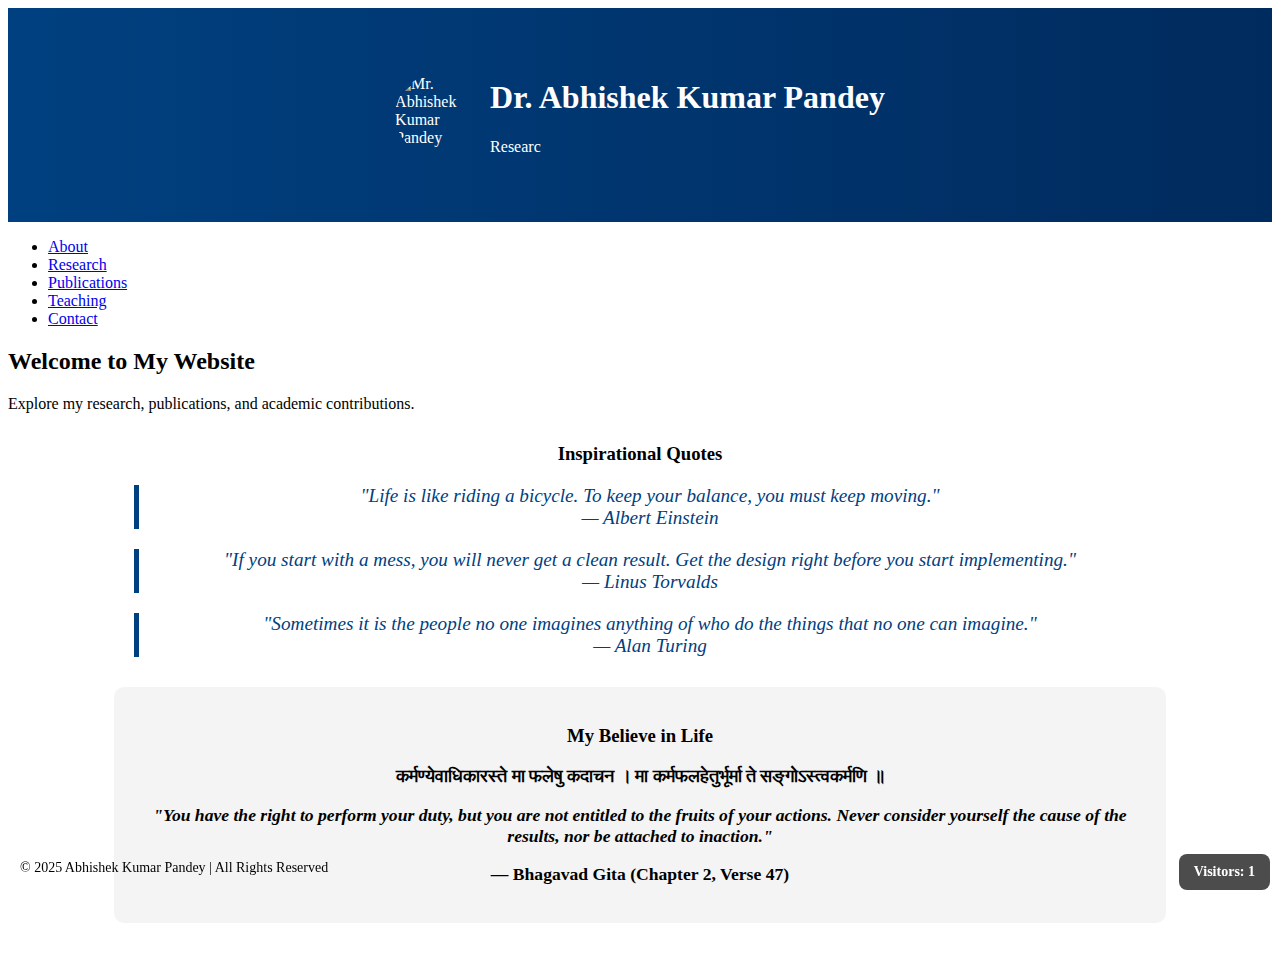
==== index.html @ ac7c7ecc "Add files via upload" ====
<!DOCTYPE html>
<html lang="en">
<head>
    <meta charset="UTF-8">
    <meta name="viewport" content="width=device-width, initial-scale=1.0">
    <title>Mr. Abhishek Kumar Pandey - Academic Website</title>
    <link rel="stylesheet" href="style.css">
    <script defer src="script.js"></script>
</head>
<body>
    <header>
    <div class="header-content">
        <img src="images/profile.jpg" alt="Mr. Abhishek Kumar Pandey" class="profile-img">
        <div>
            <h1>Dr. Abhishek Kumar Pandey</h1>
            <p><span id="typing-text"></span></p>
        </div>
    </div>
</header>

    <nav>
        <ul>
            <li><a href="about.html">About</a></li>
            <li><a href="research.html">Research</a></li>
            <li><a href="publications.html">Publications</a></li>
            <li><a href="teaching.html">Teaching</a></li>
            <li><a href="contact.html">Contact</a></li>
        </ul>
    </nav>

    <section>
        <h2>Welcome to My Website</h2>
        <p>Explore my research, publications, and academic contributions.</p>

        <!-- Quotes Section -->
        <div class="quotes">
            <h3>Inspirational Quotes</h3>
            <blockquote>
                "Life is like riding a bicycle. To keep your balance, you must keep moving."  
                <br>— Albert Einstein
            </blockquote>
            <blockquote>
                "If you start with a mess, you will never get a clean result. Get the design right before you start implementing."  
                <br>— Linus Torvalds
            </blockquote>
            <blockquote>
                "Sometimes it is the people no one imagines anything of who do the things that no one can imagine."  
                <br>— Alan Turing
            </blockquote>
        </div>

        <!-- Bhagavad Gita Shloka -->
        <div class="shloka">
            <h3>My Believe in Life</h3>
            <p>
                कर्मण्येवाधिकारस्ते मा फलेषु कदाचन ।  
                मा कर्मफलहेतुर्भूर्मा ते सङ्गोऽस्त्वकर्मणि ॥
            </p>
            <p><i>"You have the right to perform your duty, but you are not entitled to the fruits of your actions.  
            Never consider yourself the cause of the results, nor be attached to inaction."</i></p>
            <p>— Bhagavad Gita (Chapter 2, Verse 47)</p>
        </div>
    </section>

    <footer>
        <p>&copy; 2025 Abhishek Kumar Pandey | All Rights Reserved</p>
    </footer>

    <!-- Visitor Counter (Now in Bottom Right) -->
    <div id="visitor-counter">Visitors: <span id="visitor-count">0</span></div>

</body>
</html>
---- style.css ----
/* Header with background image & styling */
header {
    text-align: center;
    padding: 50px 20px;
    background: linear-gradient(to right, #004080, #002b5e);
    color: white;
    position: relative;
    animation: fadeIn 1.5s ease-in-out;
}

/* Header content animation */
.header-content {
    animation: slideDown 1.2s ease-in-out;
}

/* Visitor Counter (Bottom Right) */
#visitor-counter {
    position: fixed;
    bottom: 10px;
    right: 10px;
    background: rgba(0, 0, 0, 0.7);
    color: white;
    padding: 10px 15px;
    border-radius: 8px;
    font-weight: bold;
    font-size: 14px;
}

/* Quotes and Shloka Styling */
.quotes, .shloka {
    margin: 30px auto;
    width: 80%;
    text-align: center;
}

blockquote {
    font-size: 1.2em;
    font-style: italic;
    color: #004080;
    margin: 20px 0;
    border-left: 5px solid #004080;
    padding-left: 15px;
}

.shloka {
    background: #f4f4f4;
    padding: 20px;
    border-radius: 10px;
}

.shloka p {
    font-size: 1.1em;
    font-weight: bold;
}

/* Smooth fade-in animation */
@keyframes fadeIn {
    from { opacity: 0; }
    to { opacity: 1; }
}

/* Smooth slide-down animation */
@keyframes slideDown {
    from { transform: translateY(-30px); opacity: 0; }
    to { transform: translateY(0); opacity: 1; }
}

/* Responsive Header */
@media (max-width: 768px) {
    header {
        padding: 30px 10px;
    }
    #typing-text {
        font-size: 1em;
    }
    #visitor-counter {
        font-size: 12px;
        padding: 8px;
    }
}
footer {
    position: fixed;
    bottom: 0;
    left: 0;
    width: auto;
    background: none; /* No background */
    color: black; /* Adjust text color as needed */
    padding: 10px 20px;
    font-size: 14px;
    text-align: left;
}
/* Header Profile Image */
.profile-img {
    width: 80px; /* Adjust size */
    height: 80px;
    border-radius: 50%; /* Makes it circular */
    object-fit: cover;
    margin-right: 15px;
}

/* Header Layout */
.header-content {
    display: flex;
    align-items: center;
    justify-content: center;
    text-align: left;
}

/* Full-width About Section */
.about-section {
    display: flex;
    flex-direction: column;
    align-items: center;
    text-align: center;
    padding: 40px;
}

/* Large Full-Width Image */
.about-img {
    width: 100%; /* Takes full width */
    max-width: 600px; /* Adjust max size */
    height: auto;
    border-radius: 10px; /* Optional: Slightly rounded corners */
    box-shadow: 0px 4px 10px rgba(0, 0, 0, 0.2);
    margin-bottom: 20px;
}

/* About Text Styling */
.about-text {
    max-width: 800px;
    font-size: 1.1em;
    line-height: 1.6;
}
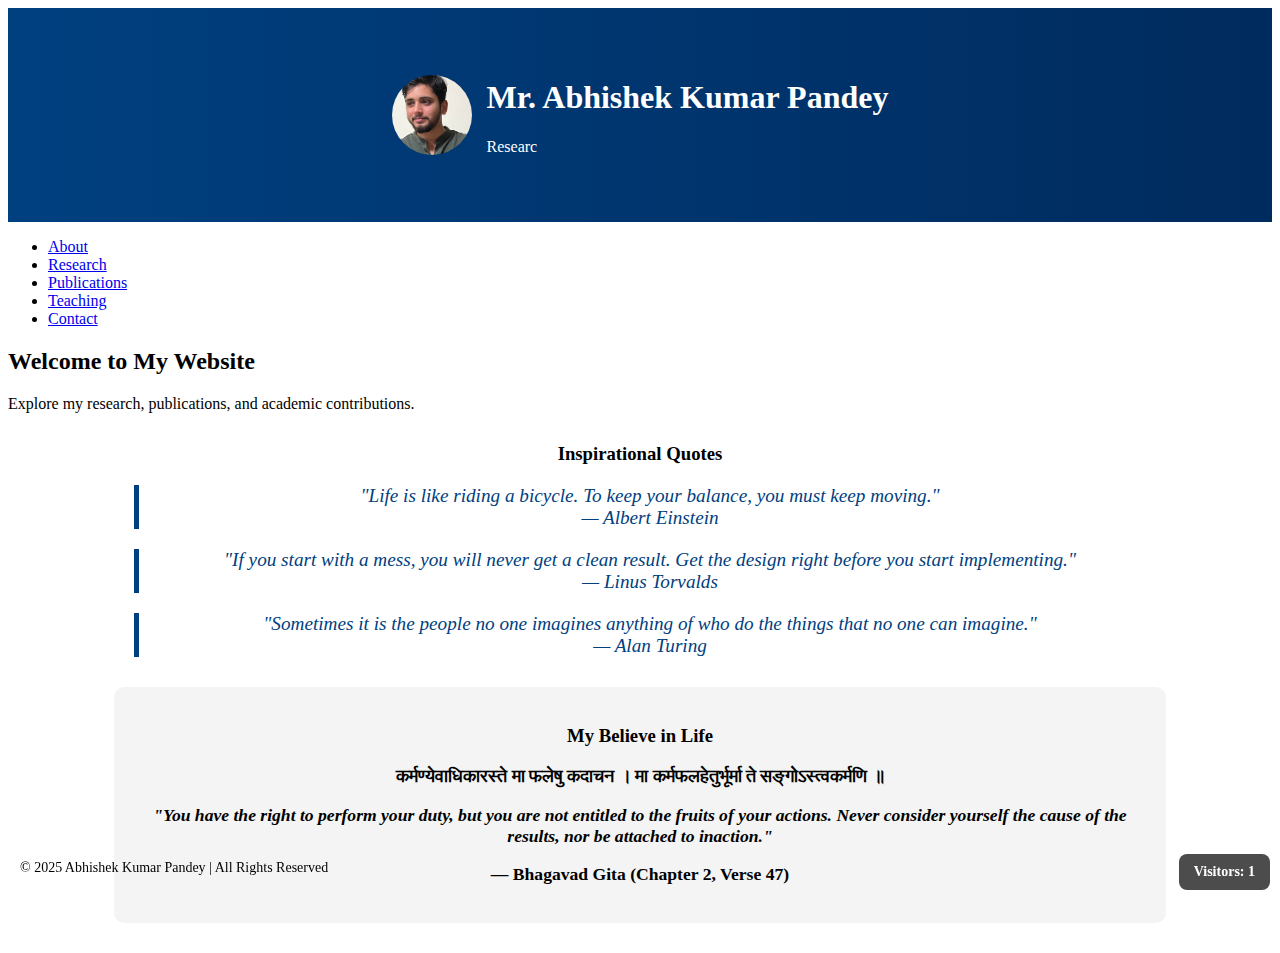
==== commit ae7386b8: "Update index.html" ====
--- a/index.html
+++ b/index.html
@@ -12,7 +12,7 @@
     <div class="header-content">
         <img src="images/profile.jpg" alt="Mr. Abhishek Kumar Pandey" class="profile-img">
         <div>
-            <h1>Dr. Abhishek Kumar Pandey</h1>
+            <h1>Mr. Abhishek Kumar Pandey</h1>
             <p><span id="typing-text"></span></p>
         </div>
     </div>
--- a/style.css
+++ b/style.css
@@ -89,11 +89,11 @@
     font-size: 14px;
     text-align: left;
 }
-/* Header Profile Image */
+/* Header Profile Image (Small) */
 .profile-img {
-    width: 80px; /* Adjust size */
+    width: 80px;  /* Small image size */
     height: 80px;
-    border-radius: 50%; /* Makes it circular */
+    border-radius: 50%;  /* Keeps it circular */
     object-fit: cover;
     margin-right: 15px;
 }
@@ -106,7 +106,7 @@
     text-align: left;
 }
 
-/* Full-width About Section */
+/* Full-Width About Section */
 .about-section {
     display: flex;
     flex-direction: column;
@@ -115,12 +115,12 @@
     padding: 40px;
 }
 
-/* Large Full-Width Image */
-.about-img {
-    width: 100%; /* Takes full width */
-    max-width: 600px; /* Adjust max size */
+/* Large About Image (ONLY for About Page) */
+.about-full-img {
+    width: 100%; /* Full width for responsiveness */
+    max-width: 600px; /* Prevents it from being too large */
     height: auto;
-    border-radius: 10px; /* Optional: Slightly rounded corners */
+    border-radius: 10px; /* Slightly rounded corners */
     box-shadow: 0px 4px 10px rgba(0, 0, 0, 0.2);
     margin-bottom: 20px;
 }
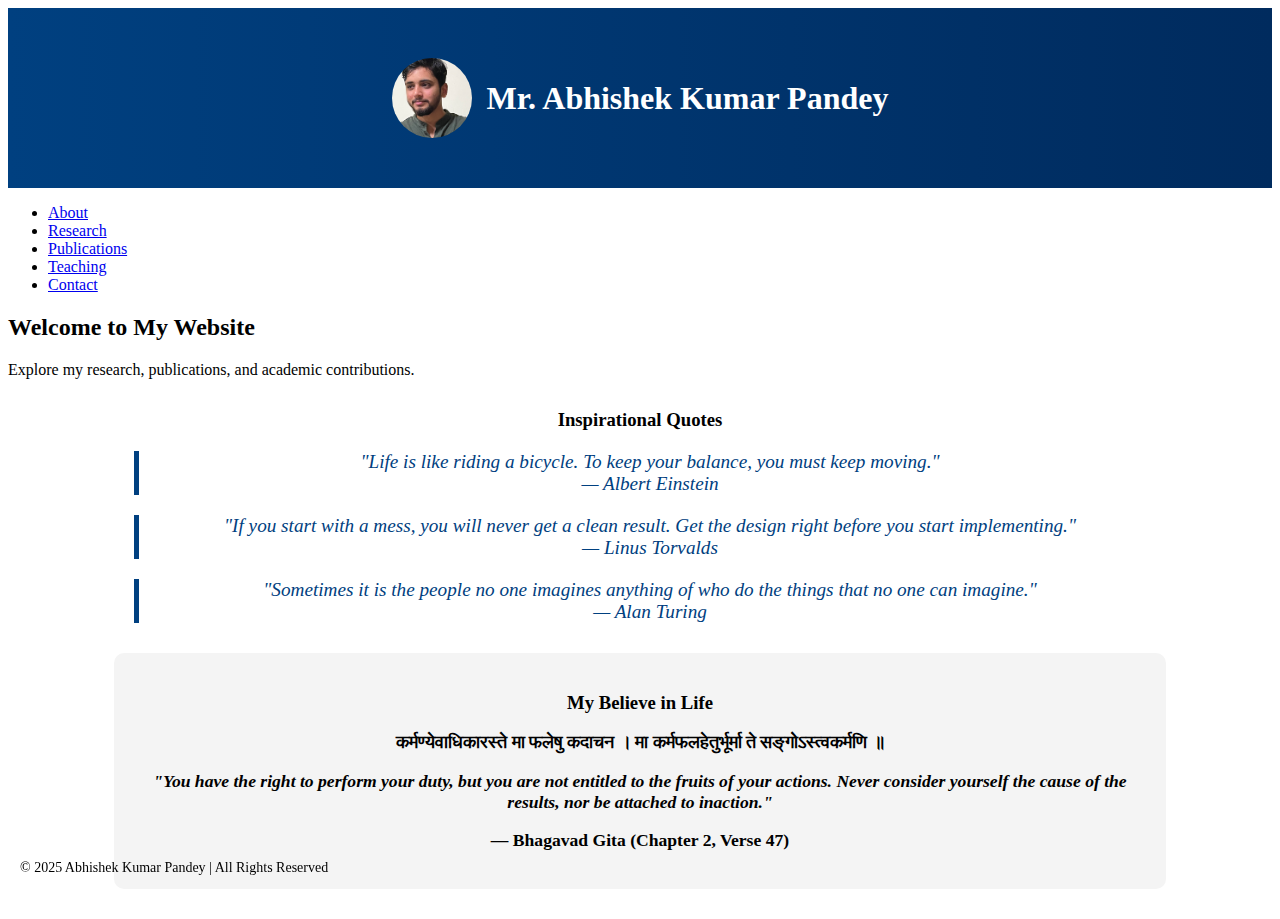
==== commit 9aa1a4eb: "Update index.html" ====
--- a/index.html
+++ b/index.html
@@ -67,7 +67,7 @@
     </footer>
 
     <!-- Visitor Counter (Now in Bottom Right) -->
-    <div id="visitor-counter">Visitors: <span id="visitor-count">0</span></div>
+  <!--  <div id="visitor-counter">Visitors: <span id="visitor-count">0</span></div> -->
 
 </body>
 </html>
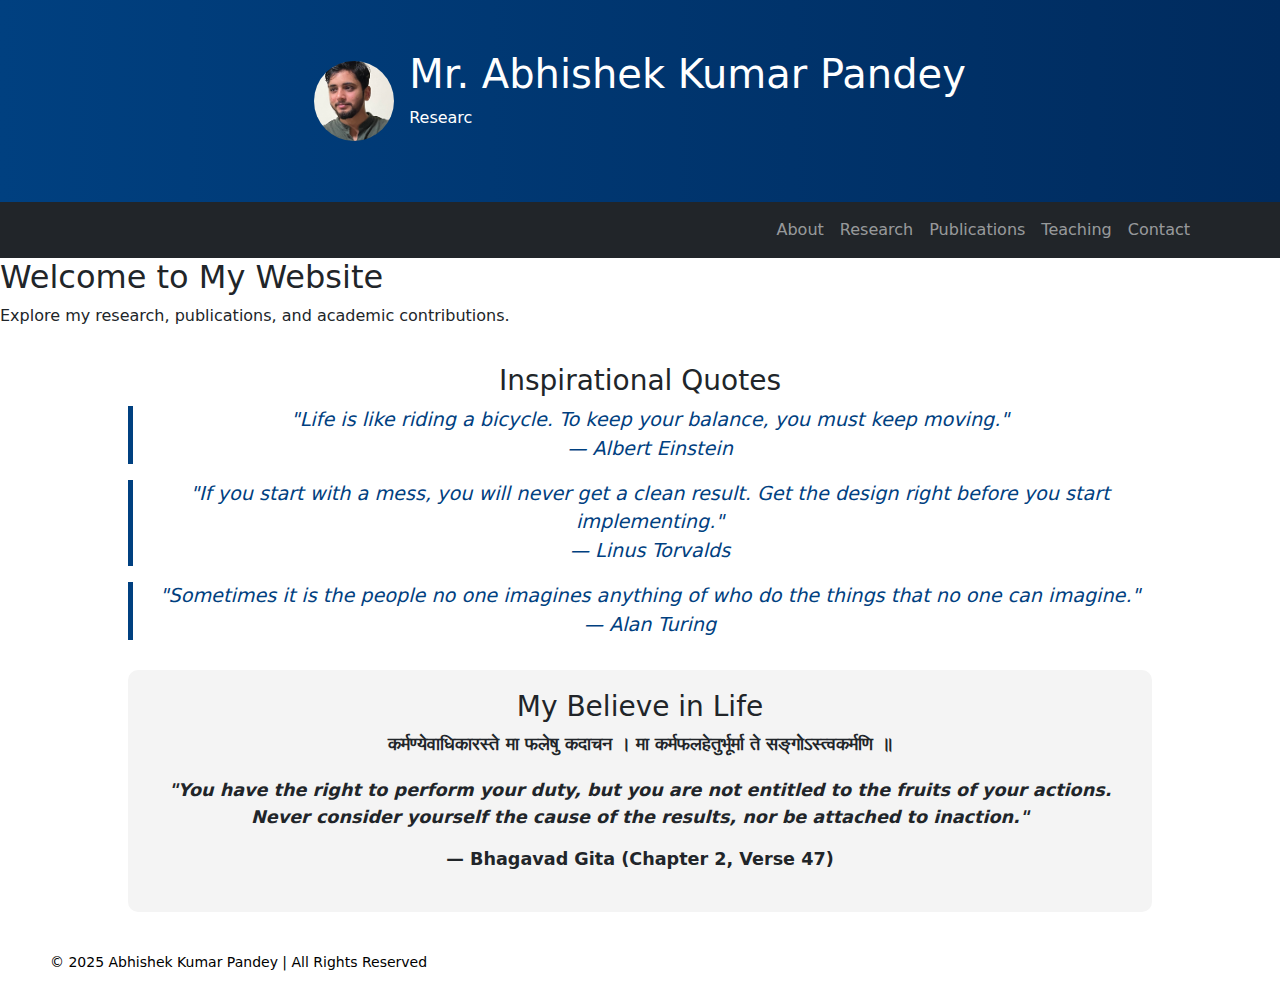
==== commit b3ea8d5e: "Add files via upload" ====
--- a/index.html
+++ b/index.html
@@ -5,6 +5,8 @@
     <meta name="viewport" content="width=device-width, initial-scale=1.0">
     <title>Mr. Abhishek Kumar Pandey - Academic Website</title>
     <link rel="stylesheet" href="style.css">
+    <!-- Bootstrap CSS -->
+    <link href="https://cdn.jsdelivr.net/npm/bootstrap@5.3.0/dist/css/bootstrap.min.css" rel="stylesheet">
     <script defer src="script.js"></script>
 </head>
 <body>
@@ -18,14 +20,22 @@
     </div>
 </header>
 
-    <nav>
-        <ul>
-            <li><a href="about.html">About</a></li>
-            <li><a href="research.html">Research</a></li>
-            <li><a href="publications.html">Publications</a></li>
-            <li><a href="teaching.html">Teaching</a></li>
-            <li><a href="contact.html">Contact</a></li>
-        </ul>
+    <!-- 🔹 Bootstrap Navigation Bar -->
+    <nav class="navbar navbar-expand-lg navbar-dark bg-dark">
+        <div class="container">
+            <button class="navbar-toggler" type="button" data-bs-toggle="collapse" data-bs-target="#navbarNav">
+                <span class="navbar-toggler-icon"></span>
+            </button>
+            <div class="collapse navbar-collapse" id="navbarNav">
+                <ul class="navbar-nav ms-auto">
+                    <li class="nav-item"><a class="nav-link" href="about.html">About</a></li>
+                    <li class="nav-item"><a class="nav-link" href="research.html">Research</a></li>
+                    <li class="nav-item"><a class="nav-link" href="publications.html">Publications</a></li>
+                    <li class="nav-item"><a class="nav-link" href="teaching.html">Teaching</a></li>
+                    <li class="nav-item"><a class="nav-link" href="contact.html">Contact</a></li>
+                </ul>
+            </div>
+        </div>
     </nav>
 
     <section>
@@ -67,7 +77,11 @@
     </footer>
 
     <!-- Visitor Counter (Now in Bottom Right) -->
-  <!--  <div id="visitor-counter">Visitors: <span id="visitor-count">0</span></div> -->
+   <!-- <div id="visitor-counter">Visitors: <span id="visitor-count">0</span></div> -->
+   
+   <!-- Bootstrap JavaScript -->
+    <script src="https://cdn.jsdelivr.net/npm/bootstrap@5.3.0/dist/js/bootstrap.bundle.min.js"></script>
+
 
 </body>
 </html>
--- a/style.css
+++ b/style.css
@@ -79,13 +79,12 @@
     }
 }
 footer {
-    position: fixed;
     bottom: 0;
     left: 0;
     width: auto;
     background: none; /* No background */
     color: black; /* Adjust text color as needed */
-    padding: 10px 20px;
+    padding: 10px 50px;
     font-size: 14px;
     text-align: left;
 }
@@ -132,4 +131,39 @@
     line-height: 1.6;
 }
 
+p {
+    min-height: 30px; /* Adjust based on font size */
+}
 
+        /* 🔹 Additional Custom Styles */
+
+        /* Header Styling */
+        header {
+            text-align: center;
+            padding: 50px 20px;
+            background: linear-gradient(to right, #004080, #002b5e);
+            color: white;
+        }
+
+        /* Profile Image */
+        .profile-img {
+            width: 80px;
+            height: 80px;
+            border-radius: 50%;
+            object-fit: cover;
+        }
+
+        /* Visitor Counter */
+        #visitor-counter {
+            position: fixed;
+            bottom: 10px;
+            right: 10px;
+            background: rgba(0, 0, 0, 0.7);
+            color: white;
+            padding: 10px 15px;
+            border-radius: 8px;
+            font-weight: bold;
+            font-size: 14px;
+        }
+
+        
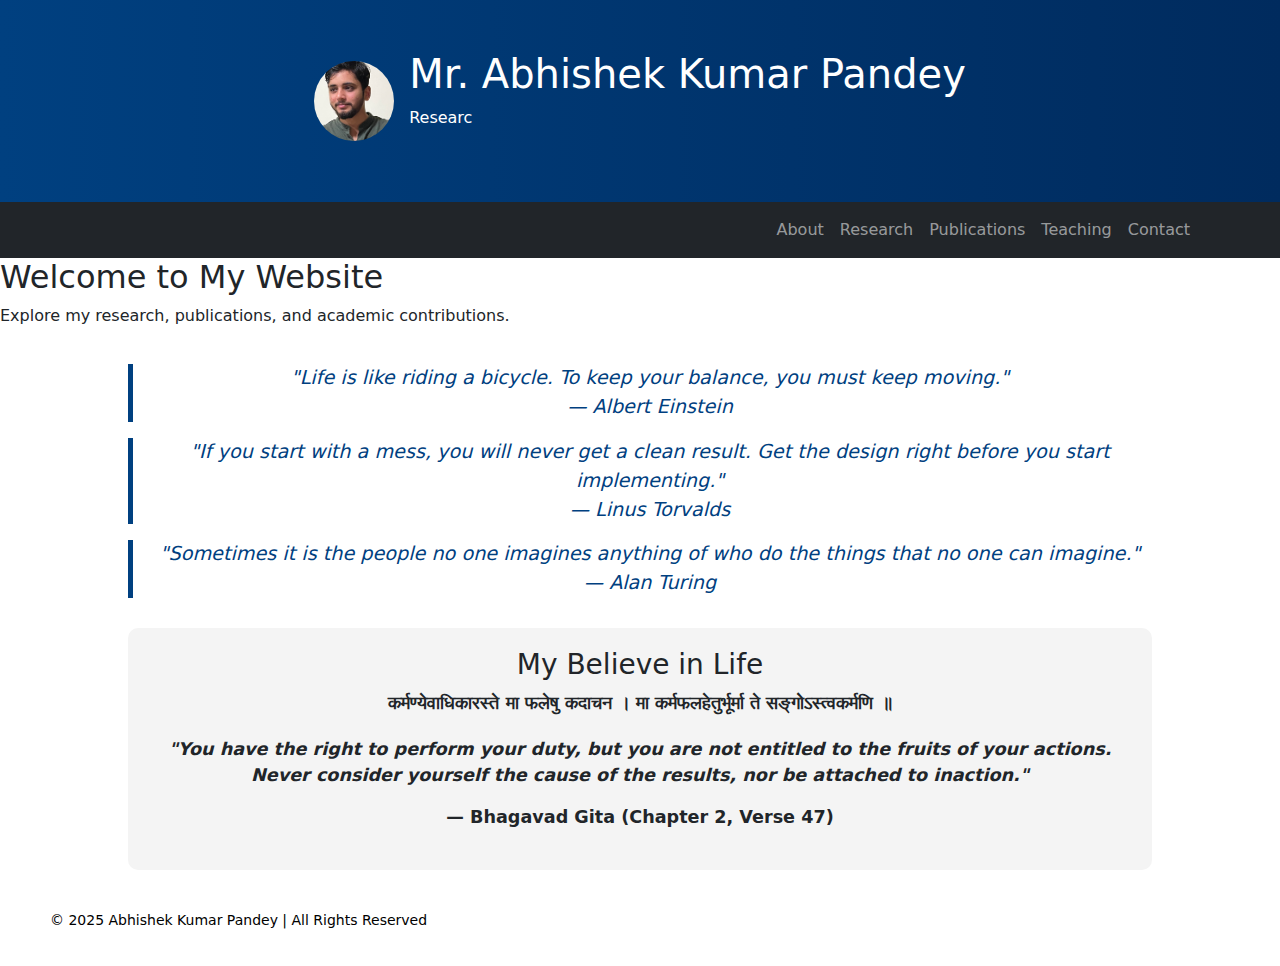
==== commit da7f4798: "Update index.html" ====
--- a/index.html
+++ b/index.html
@@ -3,7 +3,7 @@
 <head>
     <meta charset="UTF-8">
     <meta name="viewport" content="width=device-width, initial-scale=1.0">
-    <title>Mr. Abhishek Kumar Pandey - Academic Website</title>
+    <title>Mr. Abhishek Kumar Pandey - Homepage</title>
     <link rel="stylesheet" href="style.css">
     <!-- Bootstrap CSS -->
     <link href="https://cdn.jsdelivr.net/npm/bootstrap@5.3.0/dist/css/bootstrap.min.css" rel="stylesheet">
@@ -44,7 +44,7 @@
 
         <!-- Quotes Section -->
         <div class="quotes">
-            <h3>Inspirational Quotes</h3>
+            <h3></h3>
             <blockquote>
                 "Life is like riding a bicycle. To keep your balance, you must keep moving."  
                 <br>— Albert Einstein
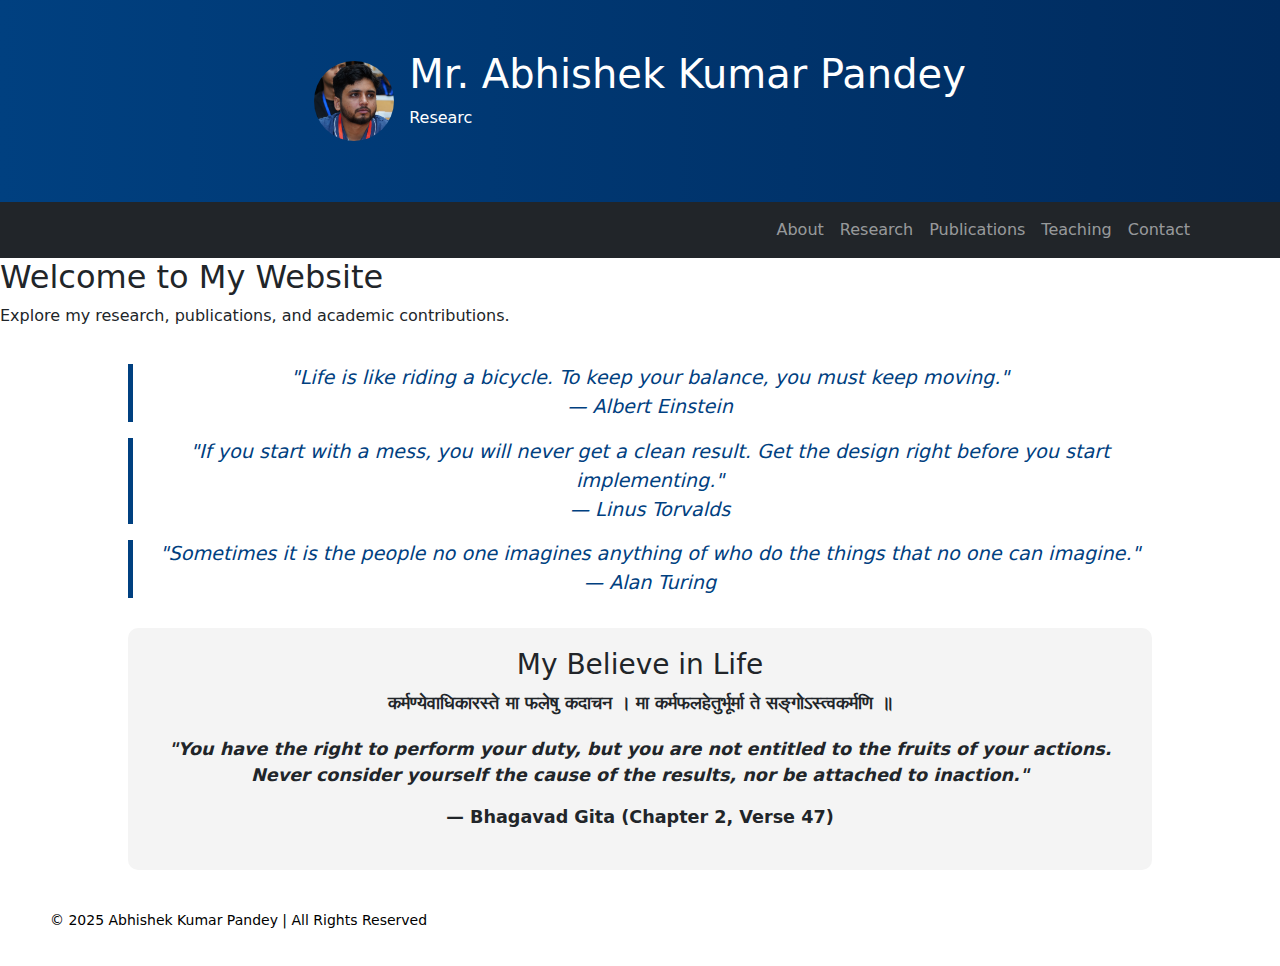
==== commit 1575af25: "Update index.html" ====
--- a/index.html
+++ b/index.html
@@ -7,12 +7,14 @@
     <link rel="stylesheet" href="style.css">
     <!-- Bootstrap CSS -->
     <link href="https://cdn.jsdelivr.net/npm/bootstrap@5.3.0/dist/css/bootstrap.min.css" rel="stylesheet">
+    <!-- Bootstrap Bundle with Popper -->
+    <script src="https://cdn.jsdelivr.net/npm/bootstrap@5.3.0/dist/js/bootstrap.bundle.min.js"></script>
     <script defer src="script.js"></script>
 </head>
 <body>
     <header>
     <div class="header-content">
-        <img src="images/profile.jpg" alt="Mr. Abhishek Kumar Pandey" class="profile-img">
+        <img src="images/Profile.jpg" alt="Mr. Abhishek Kumar Pandey" class="profile-img">
         <div>
             <h1>Mr. Abhishek Kumar Pandey</h1>
             <p><span id="typing-text"></span></p>
